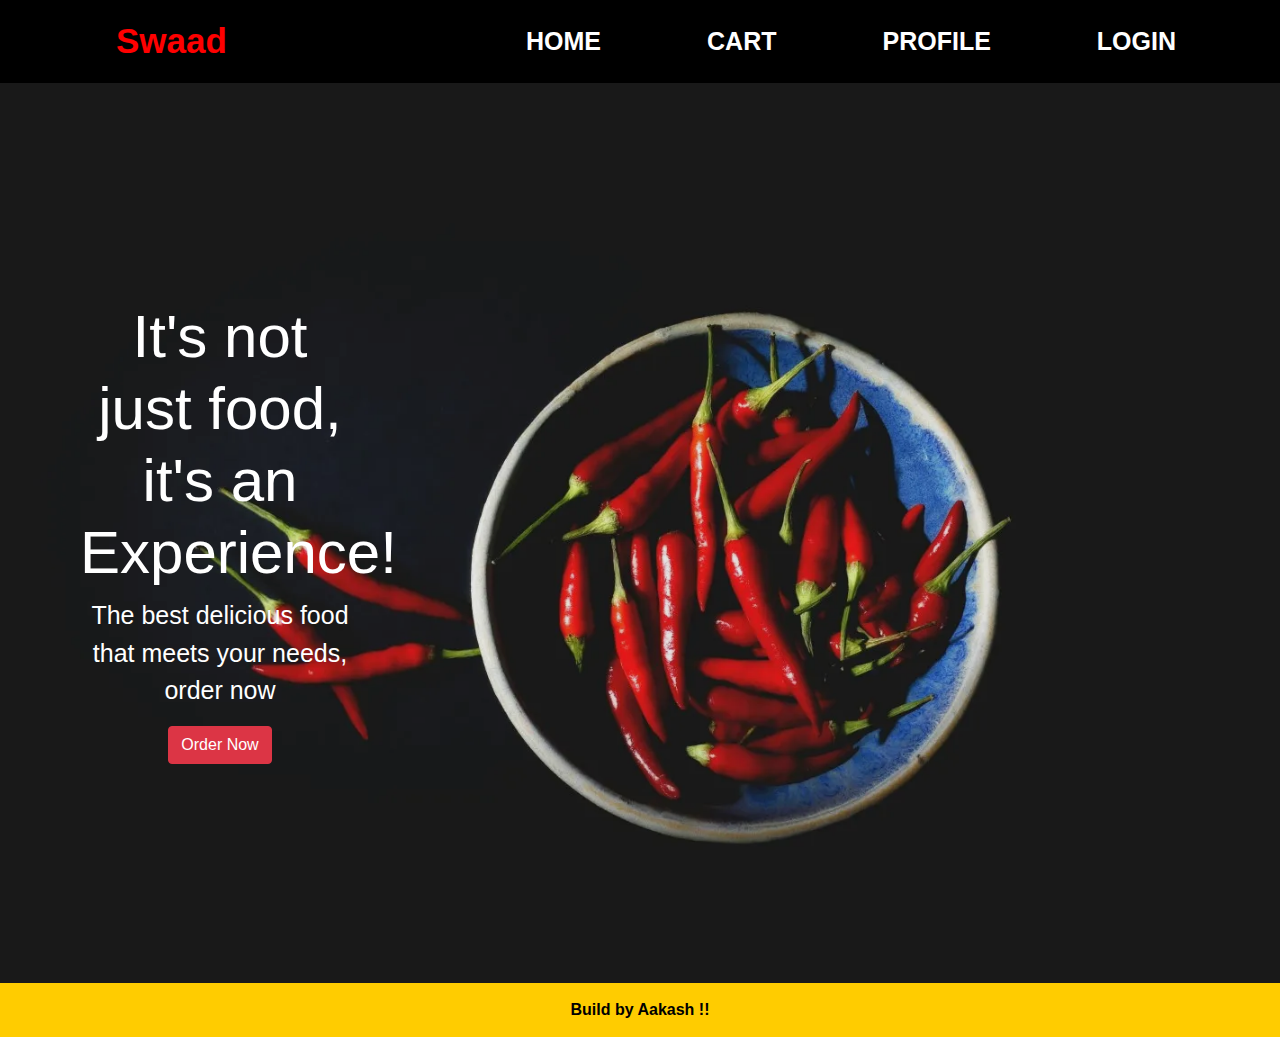
==== index.html @ bc80d431 "first commit" ====
<!DOCTYPE html>
<html lang="en">

<head>
    <meta charset="UTF-8">
    <meta name="viewport" content="width=device-width, initial-scale=1.0">
    <title>Swaad</title>
    <!-- Bootstrap CSS -->
    <link href="https://stackpath.bootstrapcdn.com/bootstrap/4.5.2/css/bootstrap.min.css" rel="stylesheet">
    <link href="style.css" rel="stylesheet">
</head>

<body>

    <!-- Navbar -->
    <nav class="navbar navbar-expand-lg">
        <a class="navbar-brand" href="#">Swaad</a>
        <button class="navbar-toggler" type="button" data-toggle="collapse" data-target="#navbarNav"
            aria-controls="navbarNav" aria-expanded="false" aria-label="Toggle navigation">
            <span class="navbar-toggler-icon"></span>
        </button>
        <div class="collapse navbar-collapse justify-content-end" id="navbarNav">
            <ul class="navbar-nav nav-data">
                <li class="nav-item"><a class="nav-link" href="#">Home</a></li>
                <li class="nav-item"><a class="nav-link" href="#">Cart</a></li>
                <li class="nav-item"><a class="nav-link" href="#">Profile</a></li>
                <li class="nav-item"><a class="nav-link" href="login.html">Login</a></li>
            </ul>
        </div>
    </nav>

    <!-- Header Image and Text -->
    <div class="header-image">
        <div class="header-text">
            <h1 class="upper-text">It's not just food, <br>it's an Experience!</h1>
            <p class="desc-text">The best delicious food that meets your needs, order now</p>
            <a href="#" class="btn btn-danger">Order Now</a>
        </div>
    </div>

    <!-- Menu Section -->


    </div>

    <!-- Footer -->
    <div class="footer">
        <p>Build by Aakash !!</p>
    </div>

    <!-- Bootstrap JS and dependencies -->
    <script src="https://code.jquery.com/jquery-3.5.1.slim.min.js"></script>
    <script src="https://cdn.jsdelivr.net/npm/@popperjs/core@2.4.4/dist/umd/popper.min.js"></script>
    <script src="https://stackpath.bootstrapcdn.com/bootstrap/4.5.2/js/bootstrap.min.js"></script>
</body>

</html>
---- style.css ----
/* Custom styles */
.navbar{
    background-color: #000;
}

.navbar-brand {
    margin: 2px 100px;
    font-size: 35px;
    font-weight: 800;
    color: red;
}

.nav-data {
    display: flex;
    gap: 10px;
}

.nav-link {
    font-weight: 800;
    font-size: 25px;
    color: white;
    text-transform: uppercase;
    margin-right: 80px;
}

.header-image {
    position: relative;
    background-image: url('images/bg4.webp');
    /* Replace with your image path */
    background-size: cover;
    background-position: center;
    height: 100vh;
    color: white;
    /* text-align: center; */
    display: flex;
    flex-direction: column;
    justify-content: center;
}

.header-image::before {
    content: "";
    position: absolute;
    top: 0;
    left: 0;
    width: 100%;
    height: 100%;
    background-color: rgba(0, 0, 0, 0.1);
    z-index: 1;
}

.header-text {
    position: relative;
    z-index: 2;
    padding: 20px;
    border-radius: 5px;
    margin: 0 900px 0 60px;
    text-align: center;
}

.upper-text {
    font-weight: 500;
    font-size: 60px;
}

.desc-text {
    font-size: 25px;
    font-weight: 300;
}



.footer {
    background-color: #ffcc00;
    text-align: center;
    padding: 15px;
    color: #000;
    font-weight: bold;
}

.footer p{
    margin: 0;
}
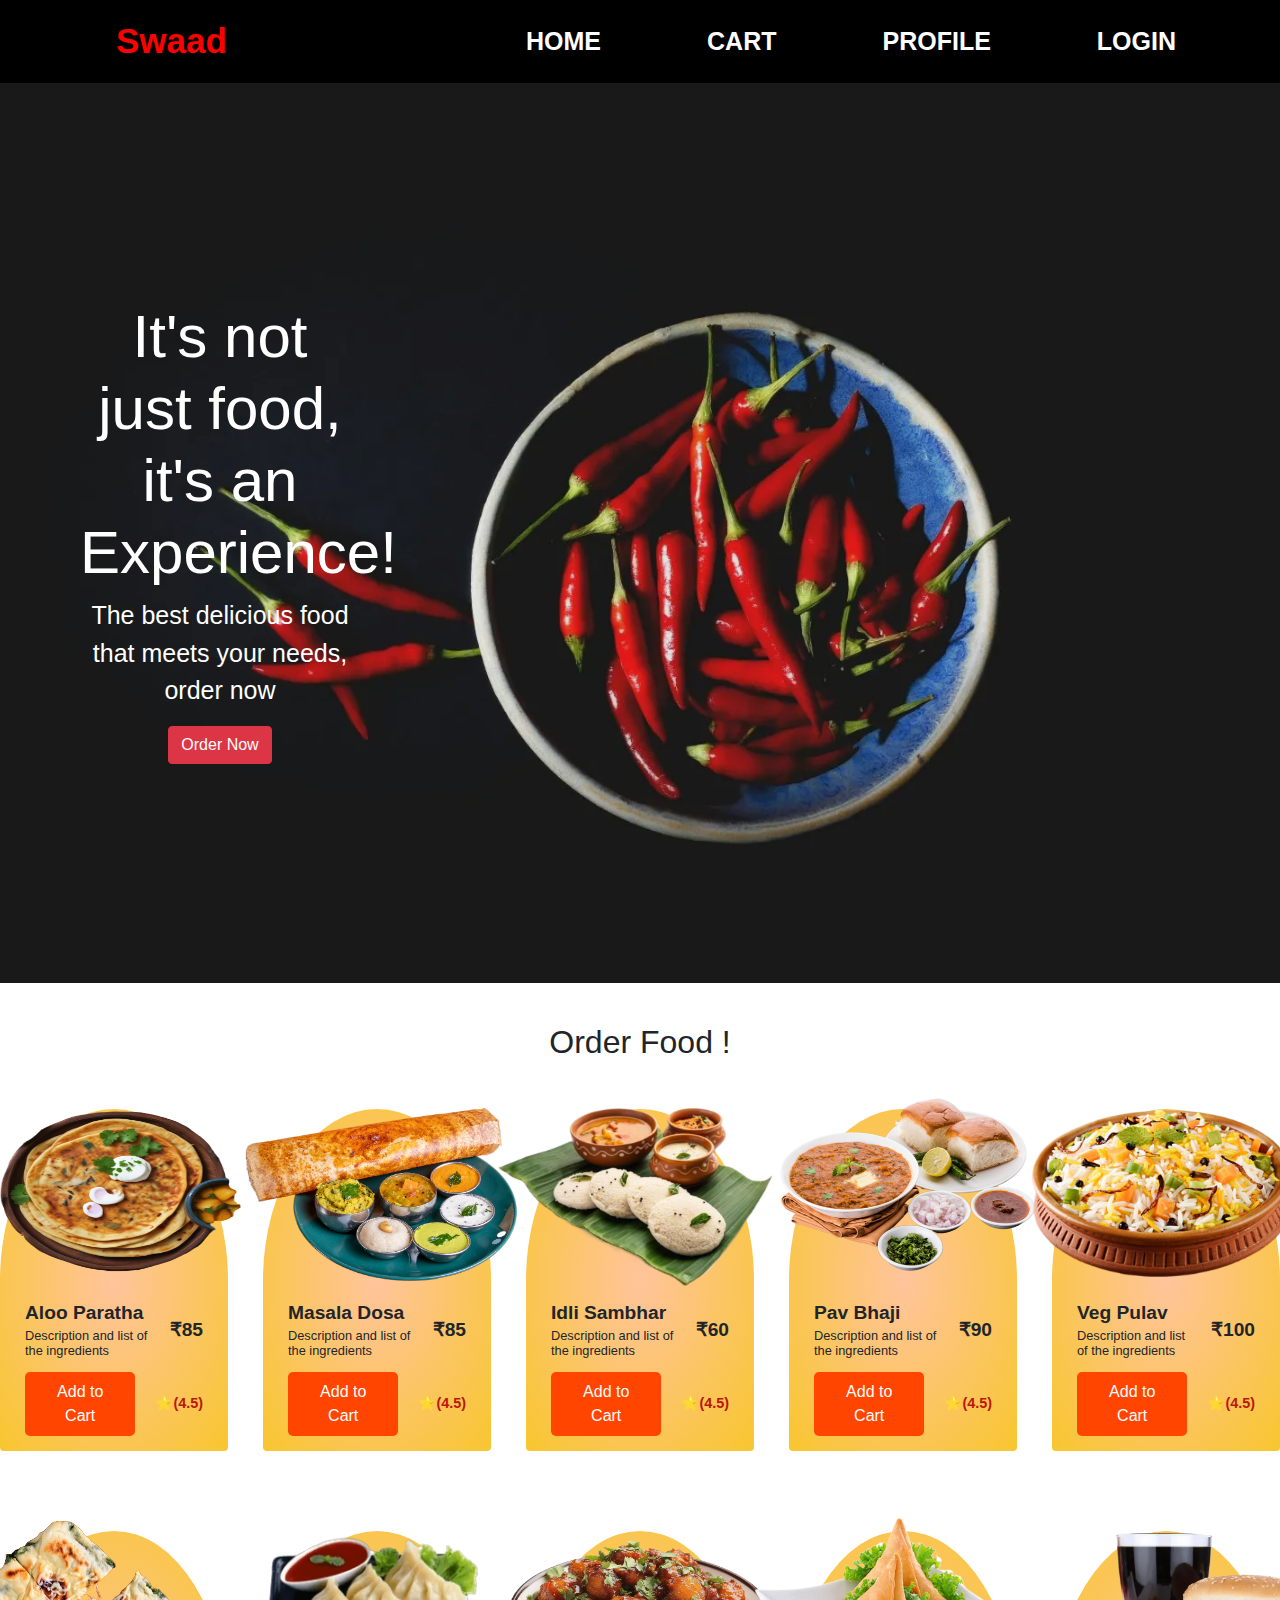
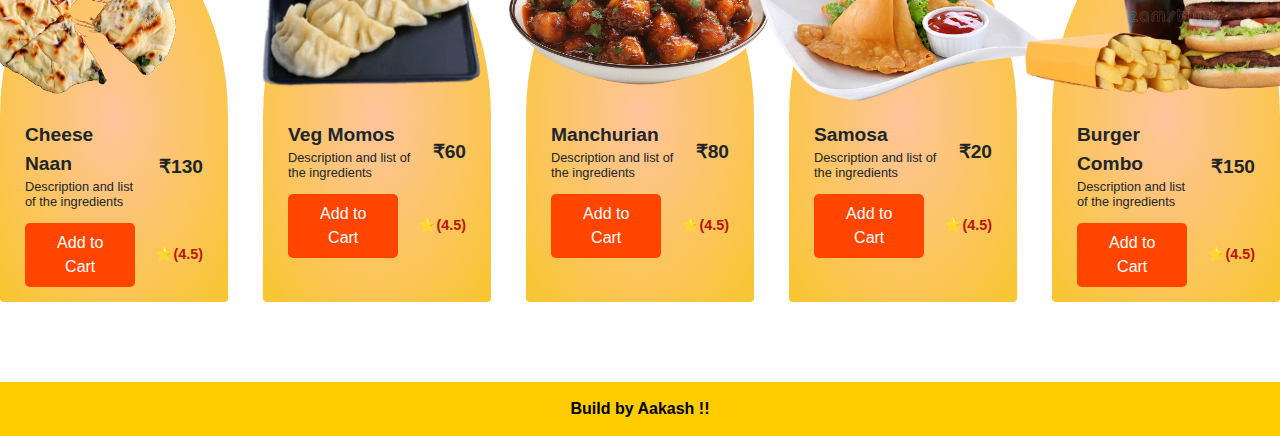
==== commit 5d2e87ff: "added menu(items),css,images" ====
--- a/index.html
+++ b/index.html
@@ -39,7 +39,194 @@
     </div>
 
     <!-- Menu Section -->
-
+    <div class="menu-section">
+        <h2 class="text-center menu-heading">Order Food !</h2>
+        <div class="grid-container">
+            <div class="card">
+                <div class="image-container">
+                    <img src="images/aloo.png" alt="Aloo Paratha">
+                </div>
+                <div class="food-name-price">
+                    <div>
+                        <span class="food-name">Aloo Paratha</span><br>
+                        <span class="food-desc">Description and list of the ingredients</span>
+                    </div>
+                    <div>
+                        <span class="food-price">₹85</span>
+                    </div>
+                </div>
+                <div class="food-btn-rating">
+                    <button>Add to Cart</button>
+                    <div>⭐<span>(4.5)</span></div>
+                </div>
+            </div>
+            <div class="card">
+                <div class="image-container">
+                    <img src="images/dosa.png" alt="Masala Dosa">
+                </div>
+                <div class="food-name-price">
+                    <div>
+                        <span class="food-name">Masala Dosa</span><br>
+                        <span class="food-desc">Description and list of the ingredients</span>
+                    </div>
+                    <div>
+                        <span class="food-price">₹85</span>
+                    </div>
+                </div>
+                <div class="food-btn-rating">
+                    <button>Add to Cart</button>
+                    <div>⭐<span>(4.5)</span></div>
+                </div>
+            </div>
+            
+            <div class="card">
+                <div class="image-container">
+                    <img src="images/idli.png" alt="Idli Sambhar">
+                </div>
+                <div class="food-name-price">
+                    <div>
+                        <span class="food-name">Idli Sambhar</span><br>
+                        <span class="food-desc">Description and list of the ingredients</span>
+                    </div>
+                    <div>
+                        <span class="food-price">₹60</span>
+                    </div>
+                </div>
+                <div class="food-btn-rating">
+                    <button>Add to Cart</button>
+                    <div>⭐<span>(4.5)</span></div>
+                </div>
+            </div>
+            <div class="card">
+                <div class="image-container">
+                    <img src="images/pavbhaji.png" alt="Pav Bhaji">
+                </div>
+                <div class="food-name-price">
+                    <div>
+                        <span class="food-name">Pav Bhaji</span><br>
+                        <span class="food-desc">Description and list of the ingredients</span>
+                    </div>
+                    <div>
+                        <span class="food-price">₹90</span>
+                    </div>
+                </div>
+                <div class="food-btn-rating">
+                    <button>Add to Cart</button>
+                    <div>⭐<span>(4.5)</span></div>
+                </div>
+            </div>
+            <div class="card">
+                <div class="image-container">
+                    <img src="images/rice.png" alt="Rice">
+                </div>
+                <div class="food-name-price">
+                    <div>
+                        <span class="food-name">Veg Pulav</span><br>
+                        <span class="food-desc">Description and list of the ingredients</span>
+                    </div>
+                    <div>
+                        <span class="food-price">₹100</span>
+                    </div>
+                </div>
+                <div class="food-btn-rating">
+                    <button>Add to Cart</button>
+                    <div>⭐<span>(4.5)</span></div>
+                </div>
+            </div>
+        </div>
+        <div class="grid-container">
+            <div class="card">
+                <div class="image-container">
+                    <img src="images/cheese_naan.png" alt="cheese naan">
+                </div>
+                <div class="food-name-price">
+                    <div>
+                        <span class="food-name">Cheese Naan</span><br>
+                        <span class="food-desc">Description and list of the ingredients</span>
+                    </div>
+                    <div>
+                        <span class="food-price">₹130</span>
+                    </div>
+                </div>
+                <div class="food-btn-rating">
+                    <button>Add to Cart</button>
+                    <div>⭐<span>(4.5)</span></div>
+                </div>
+            </div>
+            <div class="card">
+                <div class="image-container">
+                    <img src="images/momo.png" alt="Pizza">
+                </div>
+                <div class="food-name-price">
+                    <div>
+                        <span class="food-name">Veg Momos</span><br>
+                        <span class="food-desc">Description and list of the ingredients</span>
+                    </div>
+                    <div>
+                        <span class="food-price">₹60</span>
+                    </div>
+                </div>
+                <div class="food-btn-rating">
+                    <button>Add to Cart</button>
+                    <div>⭐<span>(4.5)</span></div>
+                </div>
+            </div>
+            <div class="card">
+                <div class="image-container">
+                    <img src="images/manchu.png" alt="manchurian">
+                </div>
+                <div class="food-name-price">
+                    <div>
+                        <span class="food-name">Manchurian</span><br>
+                        <span class="food-desc">Description and list of the ingredients</span>
+                    </div>
+                    <div>
+                        <span class="food-price">₹80</span>
+                    </div>
+                </div>
+                <div class="food-btn-rating">
+                    <button>Add to Cart</button>
+                    <div>⭐<span>(4.5)</span></div>
+                </div>
+            </div>
+            <div class="card">
+                <div class="image-container">
+                    <img src="images/samosa.png" alt="samosa">
+                </div>
+                <div class="food-name-price">
+                    <div>
+                        <span class="food-name">Samosa</span><br>
+                        <span class="food-desc">Description and list of the ingredients</span>
+                    </div>
+                    <div>
+                        <span class="food-price">₹20</span>
+                    </div>
+                </div>
+                <div class="food-btn-rating">
+                    <button>Add to Cart</button>
+                    <div>⭐<span>(4.5)</span></div>
+                </div>
+            </div>
+            <div class="card">
+                <div class="image-container">
+                    <img src="images/combo.png" alt="combo">
+                </div>
+                <div class="food-name-price">
+                    <div>
+                        <span class="food-name">Burger Combo</span><br>
+                        <span class="food-desc">Description and list of the ingredients</span>
+                    </div>
+                    <div>
+                        <span class="food-price">₹150</span>
+                    </div>
+                </div>
+                <div class="food-btn-rating">
+                    <button>Add to Cart</button>
+                    <div>⭐<span>(4.5)</span></div>
+                </div>
+            </div>
+        </div>
+    </div>
 
     </div>
 
--- a/style.css
+++ b/style.css
@@ -81,6 +81,101 @@
     margin: 0;
 }
 
+.menu-section {
+    padding: 40px 0;
+}
+
+.card {
+    border: none;
+}
+
+
+.grid-container {
+    display: grid;
+    grid-template-columns: repeat(5, 1fr);
+    gap: 35px;
+    padding: 40px 0px;
+}
+
+.card {
+    background: radial-gradient(#ffc49c, #f8c62f);
+    border-top-left-radius: 50%;
+    border-top-right-radius: 50%;
+    padding: 15px;
+    padding-top: 180px;
+    text-align: center;
+    position: relative;
+}
+
+.image-container {
+    position: absolute;
+    top: -20px;
+    left: 50%;
+    transform: translateX(-50%);
+    height: auto;
+    overflow: hidden;
+}
+
+.image-container img {
+    height: 200px;
+    width: 300px;
+}
+
+.food-name-price {
+    display: flex;
+    align-items: center;
+    justify-content: space-between;
+    padding: 10px;
+    column-gap: 20px;
+    text-align: left;
+}
+
+.food-name {
+    font-size: 1.2em;
+    font-weight: bold;
+}
+
+.food-desc {
+    font-size: 0.8em;
+    display: inline-block;
+    line-height: 1.2;
+}
+
+.food-price {
+    font-size: 1.2em;
+    font-weight: bold;
+}
+
+.food-btn-rating {
+    display: flex;
+    align-items: center;
+    justify-content: space-between;
+    padding: 0px 10px;
+    column-gap: 20px;
+}
+
+.food-btn-rating button {
+    background-color: orangered;
+    color: white;
+    border: none;
+    width: 100%;
+    padding: 8px 15px;
+    border-radius: 5px;
+    cursor: pointer;
+    font-size: 1em;
+}
+
+.food-btn-rating button:hover {
+    opacity: 0.8;
+}
+
+.food-btn-rating div {
+    display: flex;
+    align-items: center;
+    font-weight: bold;
+    font-size: 0.9em;
+    color: #ba160a;
+}
 
 
 
